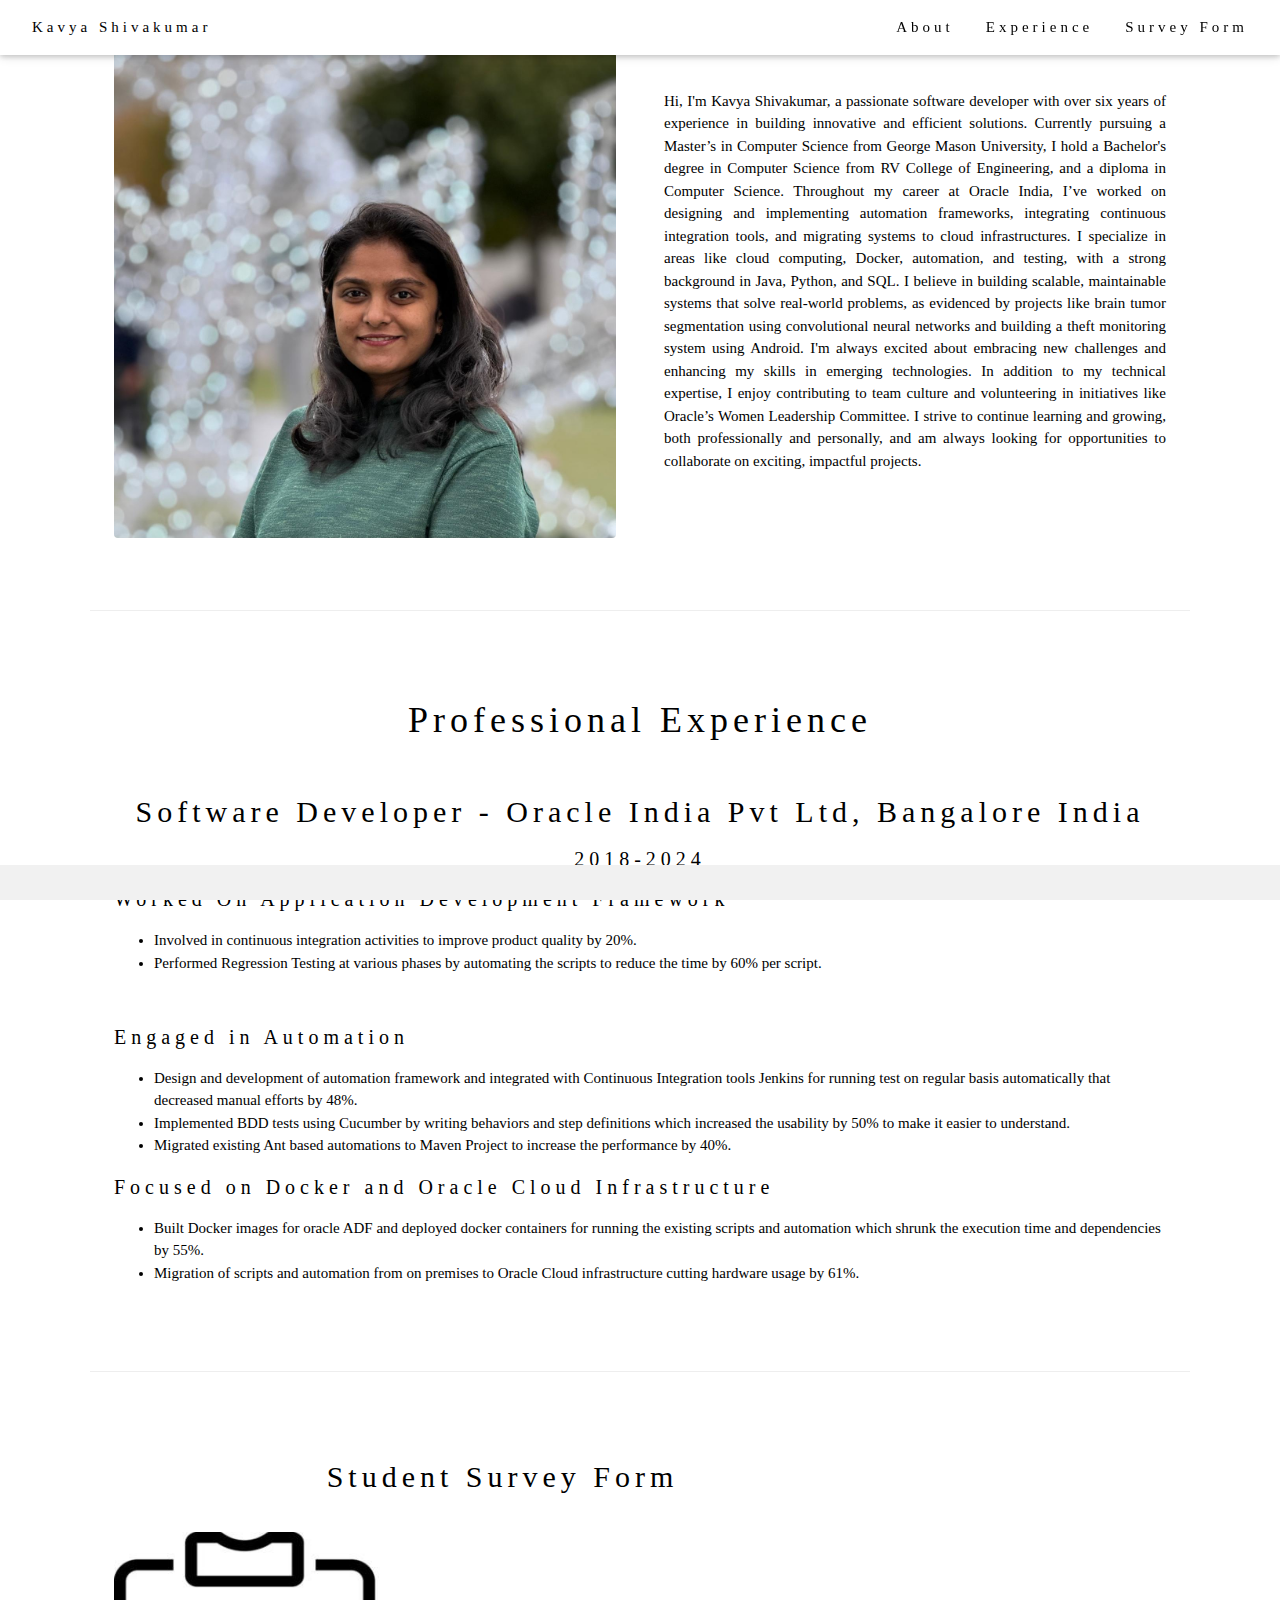
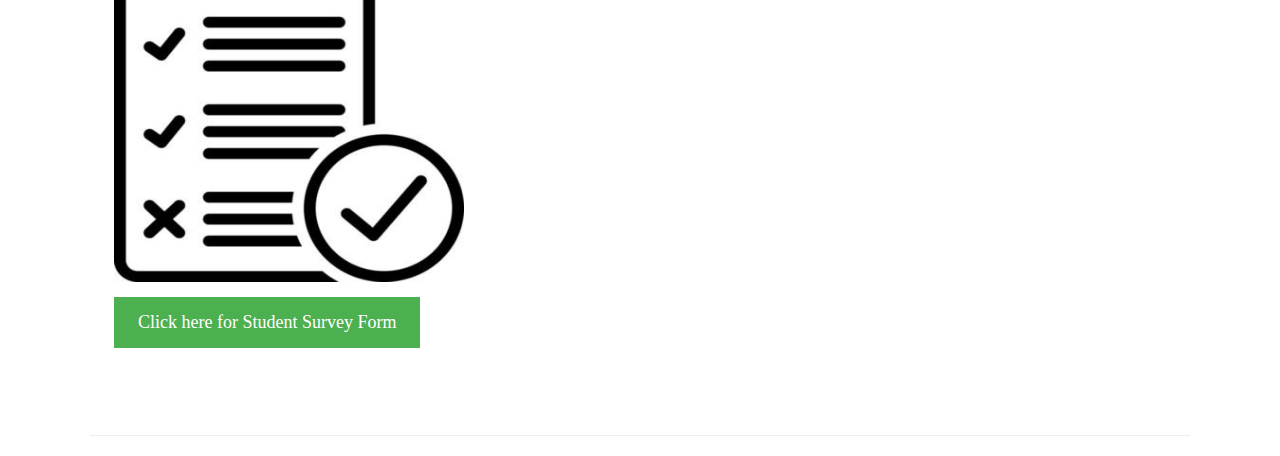
==== index.html @ 27a25702 "Add files via upload" ====
<!-- Name: Kavya Shivakumar 
GNumber: G01520934 
Description: The home page displays information about me and my professional experience.-->

<!DOCTYPE html>
<html lang="en">
<head>
    <meta charset="UTF-8">
    <meta name="viewport" content="width=device-width, initial-scale=1">
    <title>Kavya Shivakumar</title>
    <link rel="stylesheet" href="https://www.w3schools.com/w3css/4/w3.css">
    <style>
        body {font-family: "Times New Roman", Georgia, Serif;}
        h1, h2, h3, h4, h5, h6 {
            font-family: "Playfair Display";
            letter-spacing: 5px;
        }
        .w3-top {
            z-index: 1000;
        }
        /* Make header image responsive */
        .w3-image {
            width: 100%;
            height: auto;
        }
        .w3-display-container {
            position: relative;
        }
        .w3-display-topleft {
            position: absolute;
            top: 25px;
            left: 50px;
        }
        /* Footer  */
        footer {
            position: fixed;
            left: 0;
            bottom: 0;
            width: 100%;
            background-color: #f1f1f1;
            text-align: center;
            padding: 10px;
        }
        /* Section Padding for responsiveness */
        .section-padding {
            padding: 40px 0;
        }
    </style>
</head>
<body>

<!-- Navigation bar-->
<div class="w3-top">
    <div class="w3-bar w3-white w3-padding w3-card" style="letter-spacing:4px;">
        <a href="#home" class="w3-bar-item w3-button">Kavya Shivakumar</a>
        <div class="w3-right w3-hide-small">
            <a href="#about" class="w3-bar-item w3-button">About</a>
            <a href="#courseContent" class="w3-bar-item w3-button">Experience</a>
            <a href="#surveyForm" class="w3-bar-item w3-button"> Survey Form</a>
        </div>
    </div>
</div>

<!-- Header -->
<header class="w3-display-container w3-content w3-wide" style="max-width:1600px; min-width:500px" id="home">
    <div class="w3-display-topleft w3-padding-large w3-opacity" style="margin-top: 25px;">
    </div>
</header>

<div class="w3-content" style="max-width:1100px">
    <!-- About Section -->
    <div class="w3-row section-padding" id="about">
        <div class="w3-col m6 w3-padding-large w3-hide-small">
            <img src="my-profile-img.jpg" class="w3-round w3-image" alt="Table Setting" width="600" height="750">
        </div>

        <div class="w3-col m6 w3-padding-large">
            <br>
            <p style="text-align: justify;">Hi, I'm Kavya Shivakumar, a passionate software developer with over six years of experience in building innovative and efficient solutions. Currently pursuing a Master’s in Computer Science from George Mason University, I hold a Bachelor's degree in Computer Science from RV College of Engineering, and a diploma in Computer Science. Throughout my career at Oracle India, I’ve worked on designing and implementing automation frameworks, integrating continuous integration tools, and migrating systems to cloud infrastructures. I specialize in areas like cloud computing, Docker, automation, and testing, with a strong background in Java, Python, and SQL. I believe in building scalable, maintainable systems that solve real-world problems, as evidenced by projects like brain tumor segmentation using convolutional neural networks and building a theft monitoring system using Android. I'm always excited about embracing new challenges and enhancing my skills in emerging technologies. In addition to my technical expertise, I enjoy contributing to team culture and volunteering in initiatives like Oracle’s Women Leadership Committee. I strive to continue learning and growing, both professionally and personally, and am always looking for opportunities to collaborate on exciting, impactful projects.</p>
        </div>
    </div>
    <hr>
    <!-- Professional Experience Section -->
    <div class="w3-row section-padding" id="courseContent">
        <div class="w3-col 25 w3-padding-large">
            <h1 class="w3-center">Professional Experience</h1><br>
            <h2 class="w3-center">Software Developer - Oracle India Pvt Ltd, Bangalore India</h2>
            <h2 class="w3-center"></h2>
            <h4 class="w3-center">2018-2024</h2>
            <h4>Worked On Application Development Framework</h4>
            <ul>
            <li>Involved in continuous integration activities to improve product quality by 20%.</li>
            <li>Performed Regression Testing at various phases by automating the scripts to reduce the time by 60% per script.</li></ul>
            <br>

            <h4>Engaged in Automation</h4>
            <ul>
                <li>Design and development of automation framework and integrated with Continuous Integration tools Jenkins for running test on regular basis automatically that decreased manual efforts by 48%.</li>
                <li>Implemented BDD tests using Cucumber by writing behaviors and step definitions which increased the usability by 50% to make it easier to understand.</li>
                <li>Migrated existing Ant based automations to Maven Project to increase the performance by 40%.</li>
            </ul>
            
        
            <h4>Focused on Docker and Oracle Cloud Infrastructure</h4>
            <ul>
                <li>Built Docker images for oracle ADF and deployed docker containers for running the existing scripts and automation which shrunk the execution time and dependencies by 55%.</li>
                <li>Migration of scripts and automation from on premises to Oracle Cloud infrastructure cutting hardware usage by 61%.</li>
            </ul>
            
        </div>
    </div>

    <hr>

    <div class="w3-row section-padding" id="surveyForm">
      <div class="w3-col l9 w3-padding-large">
        <h2 class="w3-center">Student Survey Form</h2><br>
        <img src="survey.jpg" alt="Table Setting" width="350" height="350">
            <p style="text-align: left;">
                <a href="http://44.204.3.18/" target="_blank" class="w3-button w3-green w3-padding-large w3-large">Click here for Student Survey Form</a>
            </p>
      </div>
  </div>
  <hr>
</div>

<footer>
    <p></p>
</footer>

</body>
</html>
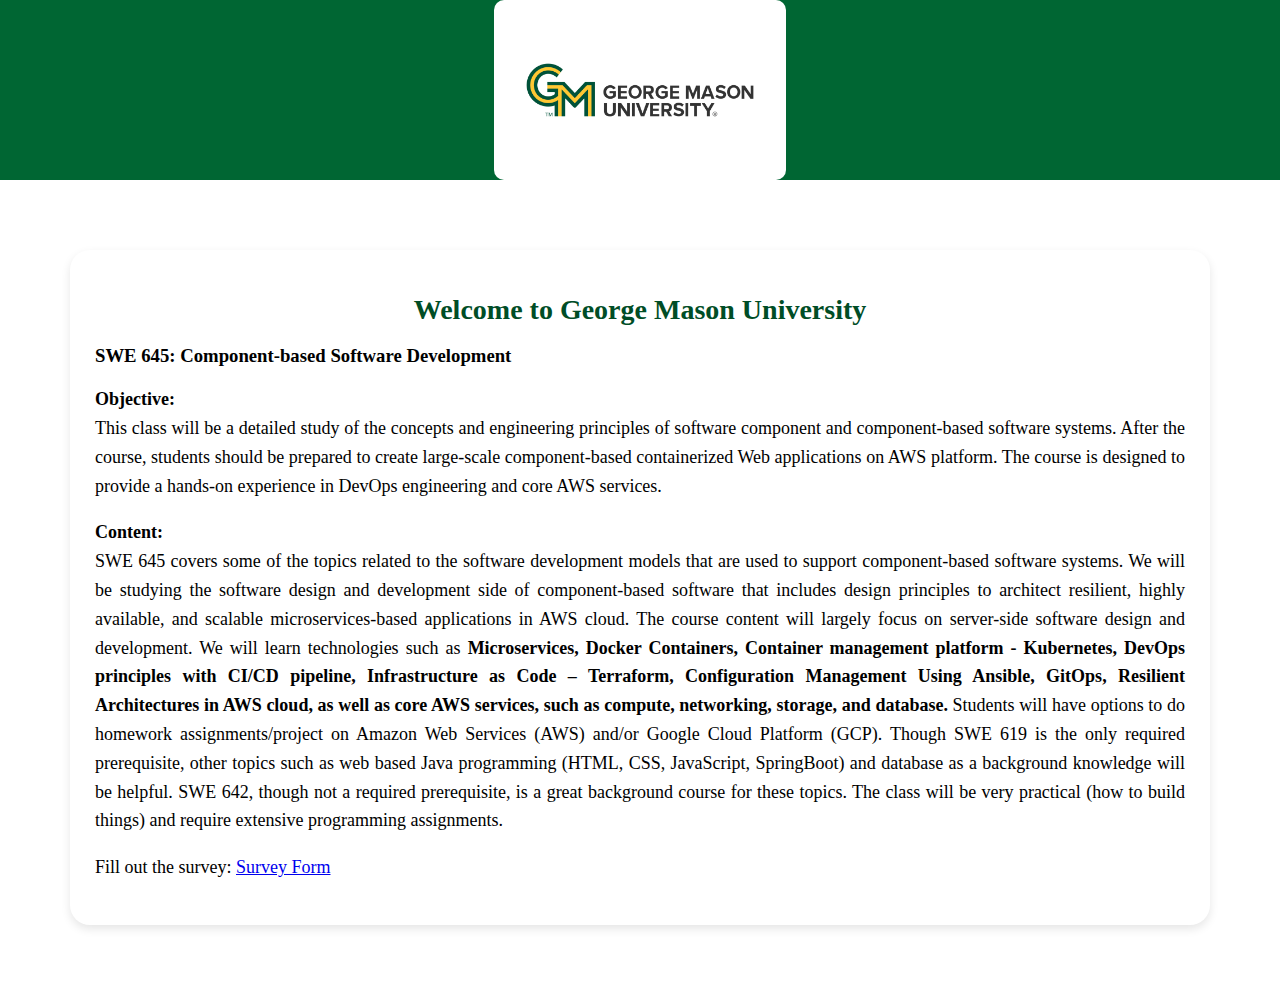
==== commit b4f69460: "Update and rename index (1).html to index.html" ====
--- a/index.html
+++ b/index.html
@@ -1,132 +1,45 @@
-<!-- Name: Kavya Shivakumar 
-GNumber: G01520934 
-Description: The home page displays information about me and my professional experience.-->
+<!-- Main Web Page containing the description of SWE-645 Course Objective and Content -->
 
 <!DOCTYPE html>
 <html lang="en">
 <head>
     <meta charset="UTF-8">
-    <meta name="viewport" content="width=device-width, initial-scale=1">
-    <title>Kavya Shivakumar</title>
-    <link rel="stylesheet" href="https://www.w3schools.com/w3css/4/w3.css">
-    <style>
-        body {font-family: "Times New Roman", Georgia, Serif;}
-        h1, h2, h3, h4, h5, h6 {
-            font-family: "Playfair Display";
-            letter-spacing: 5px;
-        }
-        .w3-top {
-            z-index: 1000;
-        }
-        /* Make header image responsive */
-        .w3-image {
-            width: 100%;
-            height: auto;
-        }
-        .w3-display-container {
-            position: relative;
-        }
-        .w3-display-topleft {
-            position: absolute;
-            top: 25px;
-            left: 50px;
-        }
-        /* Footer  */
-        footer {
-            position: fixed;
-            left: 0;
-            bottom: 0;
-            width: 100%;
-            background-color: #f1f1f1;
-            text-align: center;
-            padding: 10px;
-        }
-        /* Section Padding for responsiveness */
-        .section-padding {
-            padding: 40px 0;
-        }
-    </style>
+    <meta name="viewport" content="width=device-width, initial-scale=1.0">
+    <title>Document</title>
+    <link rel="stylesheet" href="index.css">
 </head>
 <body>
+    <div class="box">
+        <img src="gmu logo.png" class="img_style"/>
+    </div>
+    <div class="text">
+        <h1>Welcome to George Mason University</h1>
+        <h3>SWE 645: Component-based Software Development</h3>
+        <p><b>Objective:</b><br/>This class will be a detailed study of the concepts and engineering principles of software component and component-based software systems. 
+            After the course, students should be prepared to create large-scale component-based containerized Web applications on AWS platform. 
+            The course is designed to provide a hands-on experience in DevOps engineering and core AWS services.</p>
+        <p><b>Content:</b><br/>SWE 645 covers some of the topics related to the software development models
+            that are used to support component-based software systems. We will be
+            studying the software design and development side of component-based
+            software that includes design principles to architect resilient, highly available,
+            and scalable microservices-based applications in AWS cloud. The course
+            content will largely focus on server-side software design and development. We
+            will learn technologies such as <b>Microservices, Docker Containers, Container
+                management platform - Kubernetes, DevOps principles with CI/CD
+                pipeline, Infrastructure as Code – Terraform, Configuration Management
+                Using Ansible, GitOps, Resilient Architectures in AWS cloud, as well as
+                core AWS services, such as compute, networking, storage, and database.</b>
+            Students will have options to do homework assignments/project on Amazon
+            Web Services (AWS) and/or Google Cloud Platform (GCP).
+            Though SWE 619 is the only required prerequisite, other topics such as web
+            based Java programming (HTML, CSS, JavaScript, SpringBoot) and database
+            as a background knowledge will be helpful. SWE 642, though not a required
+            prerequisite, is a great background course for these topics. The class will be
+            very practical (how to build things) and require extensive programming
+            assignments.
+            </p>
 
-<!-- Navigation bar-->
-<div class="w3-top">
-    <div class="w3-bar w3-white w3-padding w3-card" style="letter-spacing:4px;">
-        <a href="#home" class="w3-bar-item w3-button">Kavya Shivakumar</a>
-        <div class="w3-right w3-hide-small">
-            <a href="#about" class="w3-bar-item w3-button">About</a>
-            <a href="#courseContent" class="w3-bar-item w3-button">Experience</a>
-            <a href="#surveyForm" class="w3-bar-item w3-button"> Survey Form</a>
-        </div>
+        <p>Fill out the survey: <a href="http://18.118.149.12/"target="_blank">Survey Form</a></p>
     </div>
-</div>
-
-<!-- Header -->
-<header class="w3-display-container w3-content w3-wide" style="max-width:1600px; min-width:500px" id="home">
-    <div class="w3-display-topleft w3-padding-large w3-opacity" style="margin-top: 25px;">
-    </div>
-</header>
-
-<div class="w3-content" style="max-width:1100px">
-    <!-- About Section -->
-    <div class="w3-row section-padding" id="about">
-        <div class="w3-col m6 w3-padding-large w3-hide-small">
-            <img src="my-profile-img.jpg" class="w3-round w3-image" alt="Table Setting" width="600" height="750">
-        </div>
-
-        <div class="w3-col m6 w3-padding-large">
-            <br>
-            <p style="text-align: justify;">Hi, I'm Kavya Shivakumar, a passionate software developer with over six years of experience in building innovative and efficient solutions. Currently pursuing a Master’s in Computer Science from George Mason University, I hold a Bachelor's degree in Computer Science from RV College of Engineering, and a diploma in Computer Science. Throughout my career at Oracle India, I’ve worked on designing and implementing automation frameworks, integrating continuous integration tools, and migrating systems to cloud infrastructures. I specialize in areas like cloud computing, Docker, automation, and testing, with a strong background in Java, Python, and SQL. I believe in building scalable, maintainable systems that solve real-world problems, as evidenced by projects like brain tumor segmentation using convolutional neural networks and building a theft monitoring system using Android. I'm always excited about embracing new challenges and enhancing my skills in emerging technologies. In addition to my technical expertise, I enjoy contributing to team culture and volunteering in initiatives like Oracle’s Women Leadership Committee. I strive to continue learning and growing, both professionally and personally, and am always looking for opportunities to collaborate on exciting, impactful projects.</p>
-        </div>
-    </div>
-    <hr>
-    <!-- Professional Experience Section -->
-    <div class="w3-row section-padding" id="courseContent">
-        <div class="w3-col 25 w3-padding-large">
-            <h1 class="w3-center">Professional Experience</h1><br>
-            <h2 class="w3-center">Software Developer - Oracle India Pvt Ltd, Bangalore India</h2>
-            <h2 class="w3-center"></h2>
-            <h4 class="w3-center">2018-2024</h2>
-            <h4>Worked On Application Development Framework</h4>
-            <ul>
-            <li>Involved in continuous integration activities to improve product quality by 20%.</li>
-            <li>Performed Regression Testing at various phases by automating the scripts to reduce the time by 60% per script.</li></ul>
-            <br>
-
-            <h4>Engaged in Automation</h4>
-            <ul>
-                <li>Design and development of automation framework and integrated with Continuous Integration tools Jenkins for running test on regular basis automatically that decreased manual efforts by 48%.</li>
-                <li>Implemented BDD tests using Cucumber by writing behaviors and step definitions which increased the usability by 50% to make it easier to understand.</li>
-                <li>Migrated existing Ant based automations to Maven Project to increase the performance by 40%.</li>
-            </ul>
-            
-        
-            <h4>Focused on Docker and Oracle Cloud Infrastructure</h4>
-            <ul>
-                <li>Built Docker images for oracle ADF and deployed docker containers for running the existing scripts and automation which shrunk the execution time and dependencies by 55%.</li>
-                <li>Migration of scripts and automation from on premises to Oracle Cloud infrastructure cutting hardware usage by 61%.</li>
-            </ul>
-            
-        </div>
-    </div>
-
-    <hr>
-
-    <div class="w3-row section-padding" id="surveyForm">
-      <div class="w3-col l9 w3-padding-large">
-        <h2 class="w3-center">Student Survey Form</h2><br>
-        <img src="survey.jpg" alt="Table Setting" width="350" height="350">
-            <p style="text-align: left;">
-                <a href="http://44.204.3.18/" target="_blank" class="w3-button w3-green w3-padding-large w3-large">Click here for Student Survey Form</a>
-            </p>
-      </div>
-  </div>
-  <hr>
-</div>
-
-<footer>
-    <p></p>
-</footer>
-
 </body>
 </html>
--- a/index.css
+++ b/index.css
@@ -0,0 +1,30 @@
+body{
+    margin: 0;
+    padding: 0;
+}
+.img_style{
+    height: 20vh;
+    border-radius: 10px;
+   
+}
+.box{
+    display: flex;
+    justify-content: center;
+    background-color: #006633;
+}
+.text{
+    box-shadow: 0px 4px 10px rgba(0, 0, 0, 0.1);
+    margin: 70px;
+    padding: 25px;
+    border-radius: 20px;
+}
+.text h1{
+    text-align: center;
+    color: #004d26;
+    font-size: 28px;
+}
+.text p{
+    text-align: justify;
+    font-size: 18px;
+    line-height: 1.6;
+}